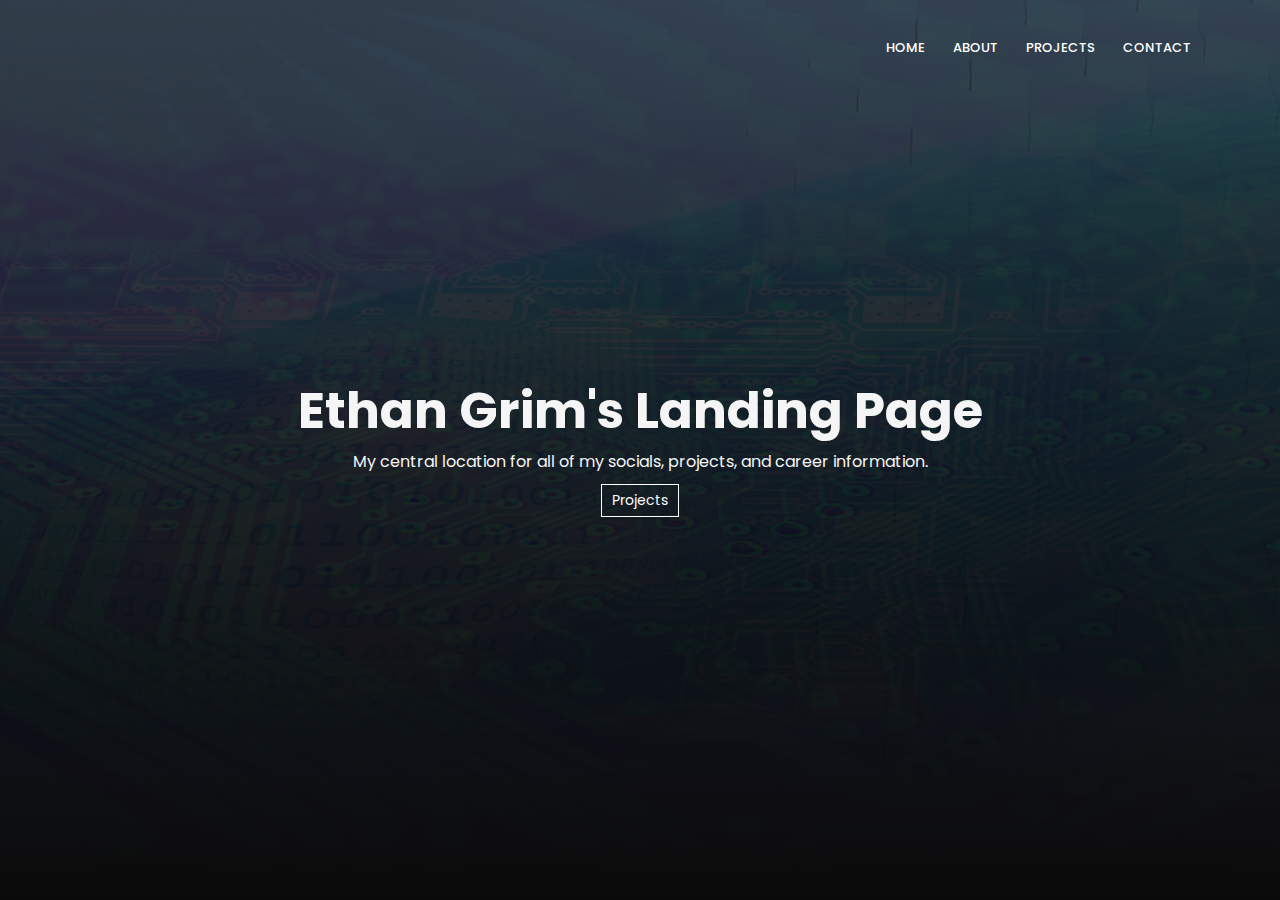
==== index.html @ 946fe239 "Start" ====
<!DOCTYPE html>
<html>
    <head>
        <meta name ='viewport' content="width=device-width, initial-scale = 1.0">
        <title>Ethan Grim Portfolio</title>
        <link rel ="stylesheet" href="style.css">
        <link rel="preconnect" href="https://fonts.googleapis.com">
        <link rel="preconnect" href="https://fonts.gstatic.com" crossorigin>
        <link href="https://fonts.googleapis.com/css2?family=Poppins:ital,wght@0,100;0,200;0,300;0,400;0,500;0,600;0,700;0,800;0,900;1,100;1,200;1,300;1,400;1,500;1,600;1,700;1,800;1,900&family=Roboto+Mono:wght@100;200;300;400;500;600;700&display=swap" rel="stylesheet">
        <link href="https://maxcdn.bootstrapcdn.com/font-awesome/4.4.0/css/font-awesome.min.css" rel="stylesheet">        
    </head>
    <body>
        <section class = 'header'>
            <nav>
                <div class="nav-links" id="navLinks">
                    <i class="fa fa-times" onclick="hideMenu()"></i>
                    <ul>
                        <li><a href="index.html">HOME</a></li>
                        <li><a href="about.html">ABOUT</a></li>
                        <li><a href="projects.html">PROJECTS</a></li>
                        <li><a href="contact.html">CONTACT</a></li>
                    </ul>
                    
                </div>
                <i class="fa fa-bars" onclick="showMenu()" id ="menu"></i>
            </nav>
        </section>
            <div class="text-box">
                <h1>Ethan Grim's Landing Page</h1>
                <p>My central location for all of my socials, projects, and career information.</p>
                <a href ="" class="project-btn">Projects</a>
            </div>

            <!--JavaScript for Toggle Mecu-->
    <script>
        var navLinks = document.getElementById('navLinks');

        function showMenu(){
            navLinks.style.right = '0'
        }
        function hideMenu(){
            navLinks.style.right = '-200px'
        }
    </script>       
    </body>
    
</html>
---- style.css ----
*{
    margin : 0;
    padding: 0;
    font-family: 'Poppins', sans-serif;
}
.header{
    min-height: 100vh;
    width: 100%;
    background-image: linear-gradient(rgba(10,10,10, 0.7), rgb(10,10,10)), url(images/tech-1495181.jpg);
    background-size: cover;
    background-position: center;
    position:relative;
}
nav{
    display: flex;
    padding: 2% 6%;
    justify-content: space-between;
    align-items: center;
}
nav img{
    width: 150px;
}
.nav-links{
  flex: 1;
  text-align: right;  
}
.nav-links ul li{
    list-style: none;
    display: inline-block;
    padding: 8px 12px;
}
.nav-links ul li a{
    color: white;
    text-decoration: none;
    font-size: 13px;
    font-weight: 500;
}
.nav-links ul li::after{
    content : '';
    background-color: white;
    width: 0%;
    height: 2px;
    display: block;
    margin: auto;
    transition: 0.25s;
}
.nav-links ul li:hover::after{
    width: 100%;
    background-color: whitesmoke;
}
.nav-links ul li a:hover{
    color: whitesmoke;
}
.text-box{
    width:90%;
    color:whitesmoke;
    position: absolute;
    top:50%;
    left:50%;
    transform: translate(-50%, -50%);
    text-align: center;
}
.text-box h1{
    font-size: 50px;
}
.text-box p{
    margin:10, 0, 40;
    font-size:14;
}
.project-btn{
    display: inline-block;
    text-decoration: none;
    font-size: 14px;
    padding:5px 10px;
    border: 1px solid white;
    margin:10px;
    color:white;
    transition: .5s;
}
.project-btn:hover{
    background-color: rgba(225, 225, 225, .3);
}

nav .fa{
    display: none;
}
.block{
    flex-direction: row;
    align-content: space-around;
    height: 100vh;
    width:100%;
    display: block;
    background-color: black;
}


@media(max-width:700px){
    .text-box h1{
        font-size: 20px;
    } 
    .nav-links ul li{
        display: block;
    }
    .nav-links{
        position: absolute;
        background: #121212;
        height: 100vh;
        width: 200px;
        top: 0;
        right: -200px;
        text-align: left;
        z-index: 2;
        transition:1s;
    }
    nav .fa{
        display: block;
        color:white;
        margin:10px;
        font-size: 22px;

    }
    .nav-links ul{
        padding: 30px;

    }
    #menu{
        position:fixed;
        top: 20px;
        right:20px;

    }
    html, body {overflow-x: hidden;}
}
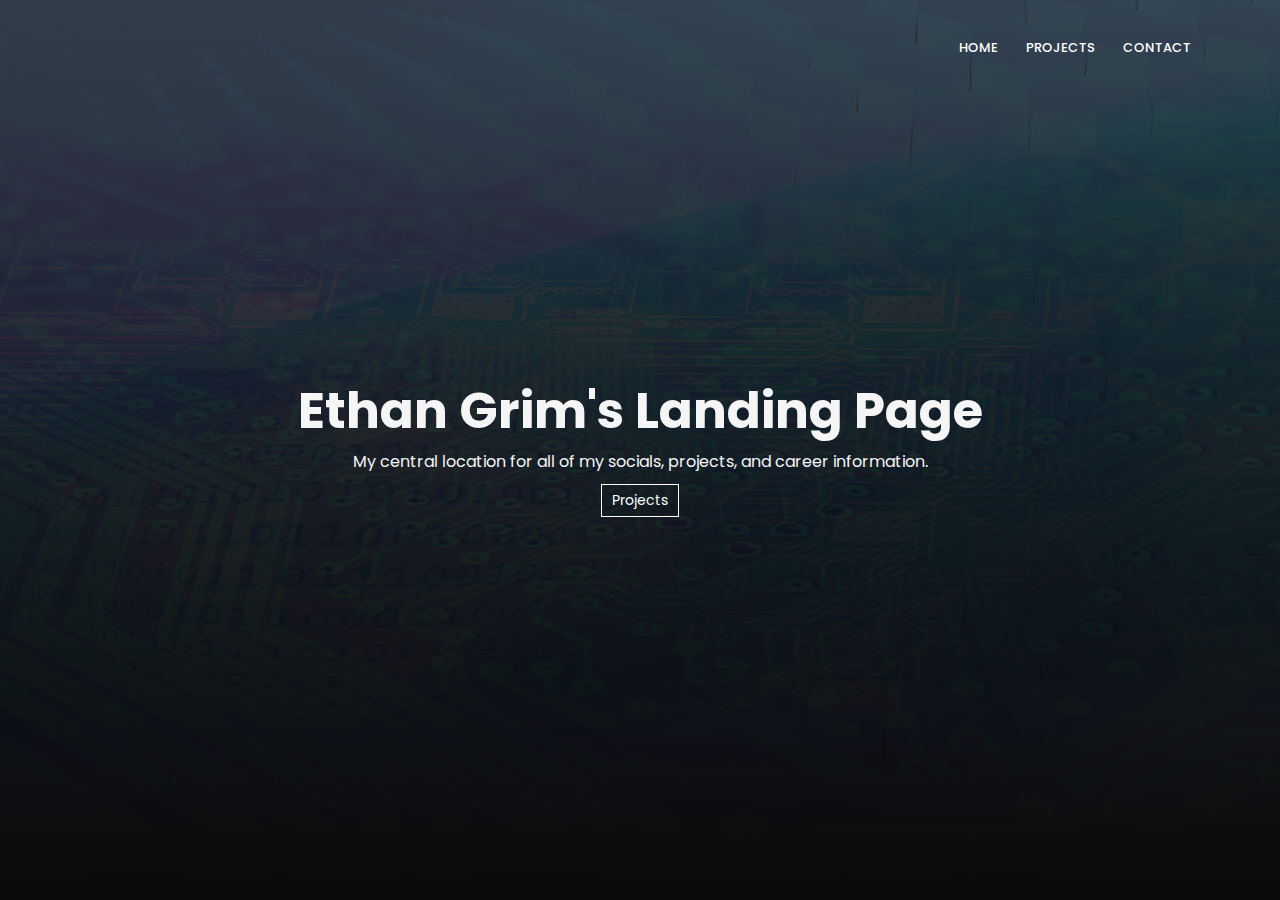
==== commit 03b12a8b: "Me-Lody Page Done" ====
--- a/index.html
+++ b/index.html
@@ -16,7 +16,6 @@
                     <i class="fa fa-times" onclick="hideMenu()"></i>
                     <ul>
                         <li><a href="index.html">HOME</a></li>
-                        <li><a href="about.html">ABOUT</a></li>
                         <li><a href="projects.html">PROJECTS</a></li>
                         <li><a href="contact.html">CONTACT</a></li>
                     </ul>
@@ -28,7 +27,7 @@
             <div class="text-box">
                 <h1>Ethan Grim's Landing Page</h1>
                 <p>My central location for all of my socials, projects, and career information.</p>
-                <a href ="" class="project-btn">Projects</a>
+                <a href ="projects.html" class="project-btn">Projects</a>
             </div>
 
             <!--JavaScript for Toggle Mecu-->
--- a/style.css
+++ b/style.css
@@ -84,20 +84,156 @@
 nav .fa{
     display: none;
 }
+
+
+/*Project Page*/
 .block{
+    min-height: 100vh;
+    width: 100%;
+    background-color: rgb(61, 71, 80);
+    background-size: cover;
+    background-position: center;
+    position:relative;
+}
+
+.projectBox{
+    min-height: 100vh;
+    width: 100%;
+    background-color: white;
+}
+.projectBox h1{
+    font-size: 50px;
+    text-align: center;
+    color:#121212;
+    margin-top: 10vh;
+}
+.projectBox p{
+    font-size: 20px;
+    color:#121212;
+    margin-top: 10px;
+    text-align: center;
+}
+.row{
     flex-direction: row;
-    align-content: space-around;
+    justify-content: space-between;
+    display: flex;
+}
+.row a{
+    text-decoration: none;
+}
+.projectIcon{
+    max-width: 300px;
+    max-height: 300px;
+    width: 30vw;
+    height: 30vw;
+    border: 5px rgba(50,50,50,0.2) solid;
+    background-color: #adadad;
+    margin: 10px;
+    display: block;
+    align-content: normal;
+    flex-direction: column;
+    color: rgba(0,0,0,0);
+    transition: 0.5s;
+
+}
+
+.projectIcon h1{
+    font-size: 30px;
+    margin-top: 20%;
+    color: rgba(0,0,0,0);
+}
+.projectIcon:hover h1{
+    color: rgba(0,0,0,1);
+}
+
+.projectIcon p{
+    font-size: 20px;
+    font-weight: 500;
+    color: rgba(0,0,0,0);
+}
+.projectIcon:hover p{
+    color:rgba(0,0,0,1)
+}
+
+#Me-LodyProjectBox{
+    background-image: linear-gradient(rgba(255, 255, 255, 0),rgba(255, 255, 255, 0) ), url(images/melodyPDF.jpg);
+    background-size: cover;
+    background-position: center;
+    transition: 0.5s;
+
+}
+#Me-LodyProjectBox:hover{
+    background-image: linear-gradient(rgba(255, 255, 255, .7),rgba(255, 255, 255, .7)), url(images/melodyPDF.jpg );
+}
+
+
+/*Specific Project Pages*/
+#Me-Lody{
+    background-image: linear-gradient(rgba(0, 0, 0, 0.7), rgba(0,0,0,0.7)), url(images/melodyPDF.jpg);
+}
+#MeLodyHome{
+    height:75vh;
+    margin: 15px;
+    border: 5px rgba(50,50,50,0.2) solid;}
+.projectInfo{
+    background-color: white;
     height: 100vh;
-    width:100%;
-    display: block;
-    background-color: black;
-}
-
+    width: 100%;
+}
+.projectInfo h1{
+    text-align: center;
+    font-size: 40px;
+    margin: 10px;
+}
+.projectInfo h2{
+    font-size: 20px;
+    margin-top: 10px;
+}
+.pitch{
+    flex:3;
+    margin: 15px;
+}
+.contributor{
+    flex:1;
+    padding-left: 10px;
+    padding-bottom:10px;
+    margin: 15px;
+    background-color: rgb(204, 197, 244 );
+
+}
+.contributor ul li{
+    list-style-type: none;
+}
+.contributions{
+    flex:2;
+}
+.contributions a .fa{
+    display: block;
+    font-size: 50px;
+    color: #121212;
+    margin:10px;
+}
+#kalturaVideo{
+    width:fit-content;
+    margin: 10px auto;
+
+}
+.video{
+    text-align: center;
+    justify-items: center;
+    justify-content: center;
+    display: block;
+    margin:10px;
+}
+.video p{
+    margin:0 20px;
+}
 
 @media(max-width:700px){
     .text-box h1{
-        font-size: 20px;
+        font-size: 30px;
     } 
+
     .nav-links ul li{
         display: block;
     }
@@ -129,5 +265,35 @@
         right:20px;
 
     }
+
+/*Project Page*/
+    .projectBox h1{
+        font-size: 20px;
+        text-align: center;
+    }
+    .projectBox p{
+        font-size: 14px;
+        margin:10px;
+    }
+
+/*Specific Project Pages*/
+    .row{
+        flex-direction: column;
+    }
+    .contributor{
+        text-align: center;
+    }
+    .pitch h2{
+        text-align: center;
+    }
+    #MeLodyHome{
+        width: 0;
+        height:0;
+        margin: 0;
+        border:0;
+        align-self: center;
+    }
+
+
     html, body {overflow-x: hidden;}
 }
